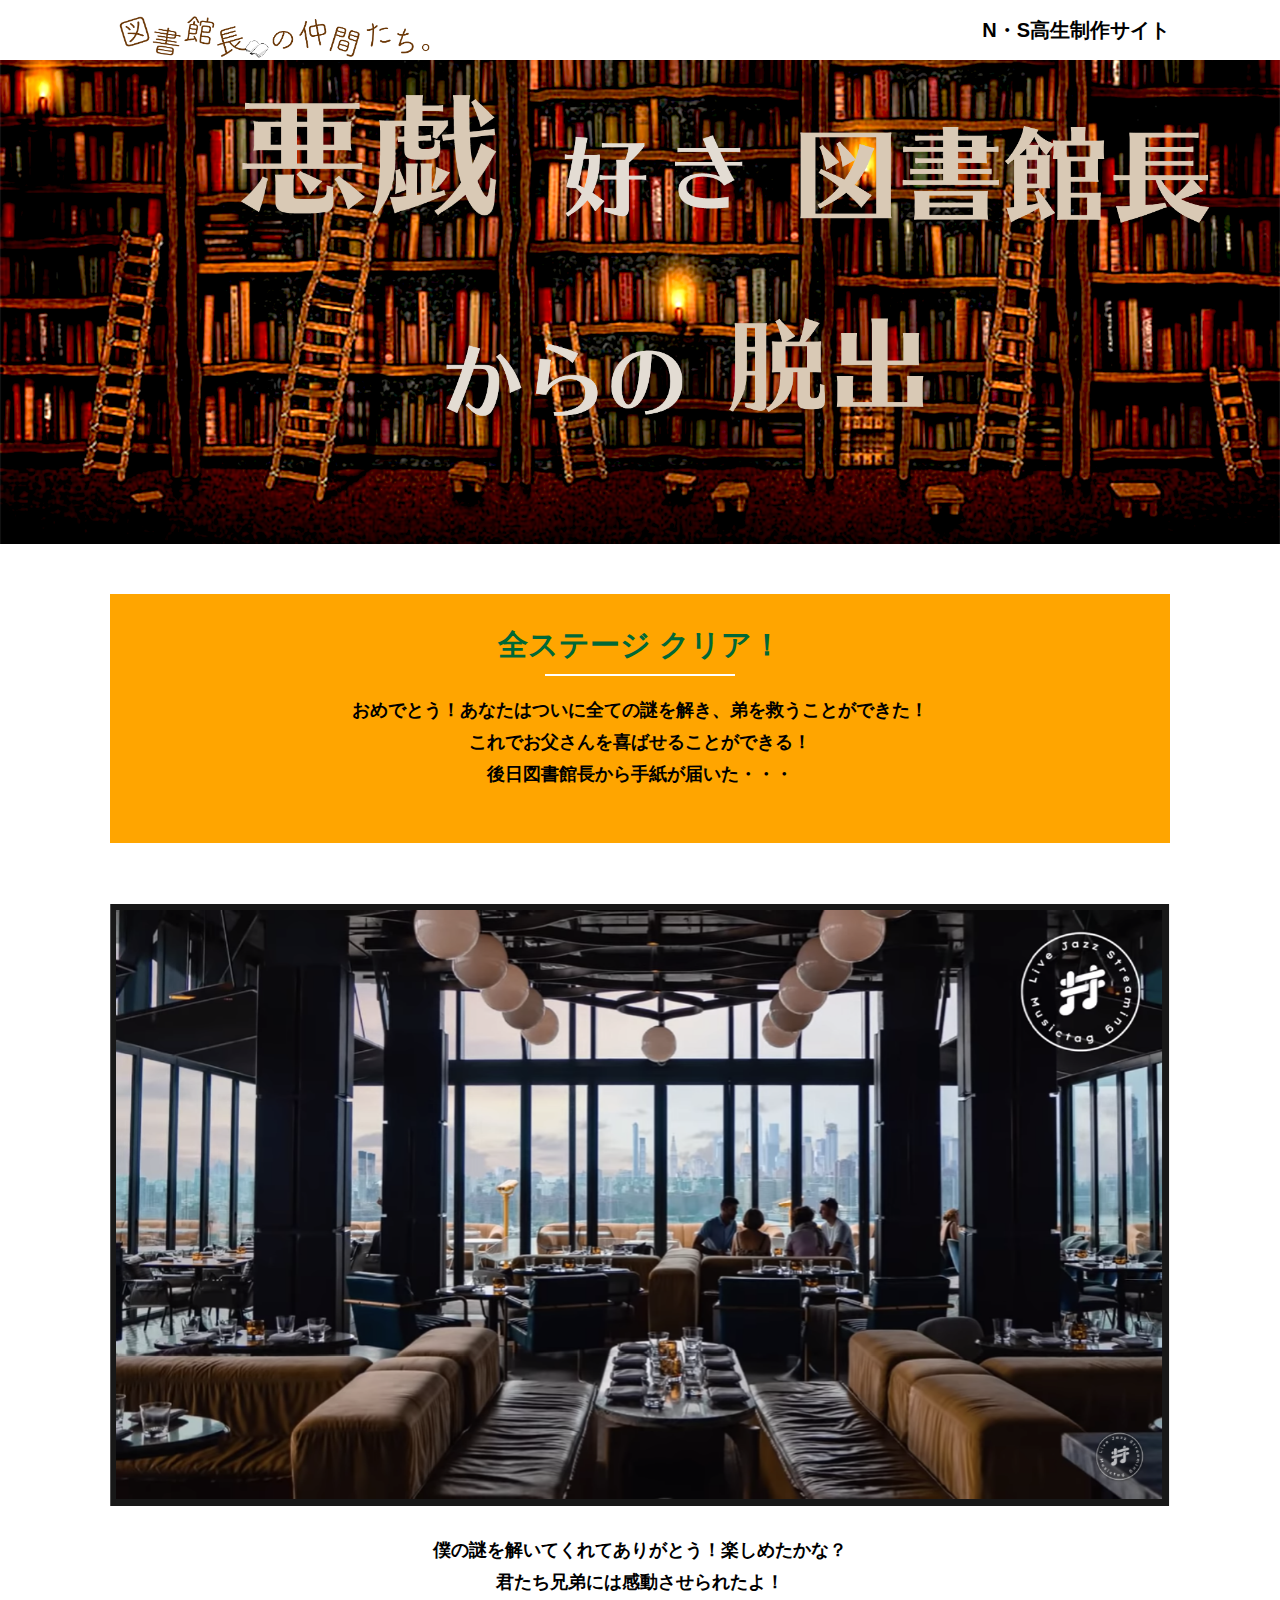
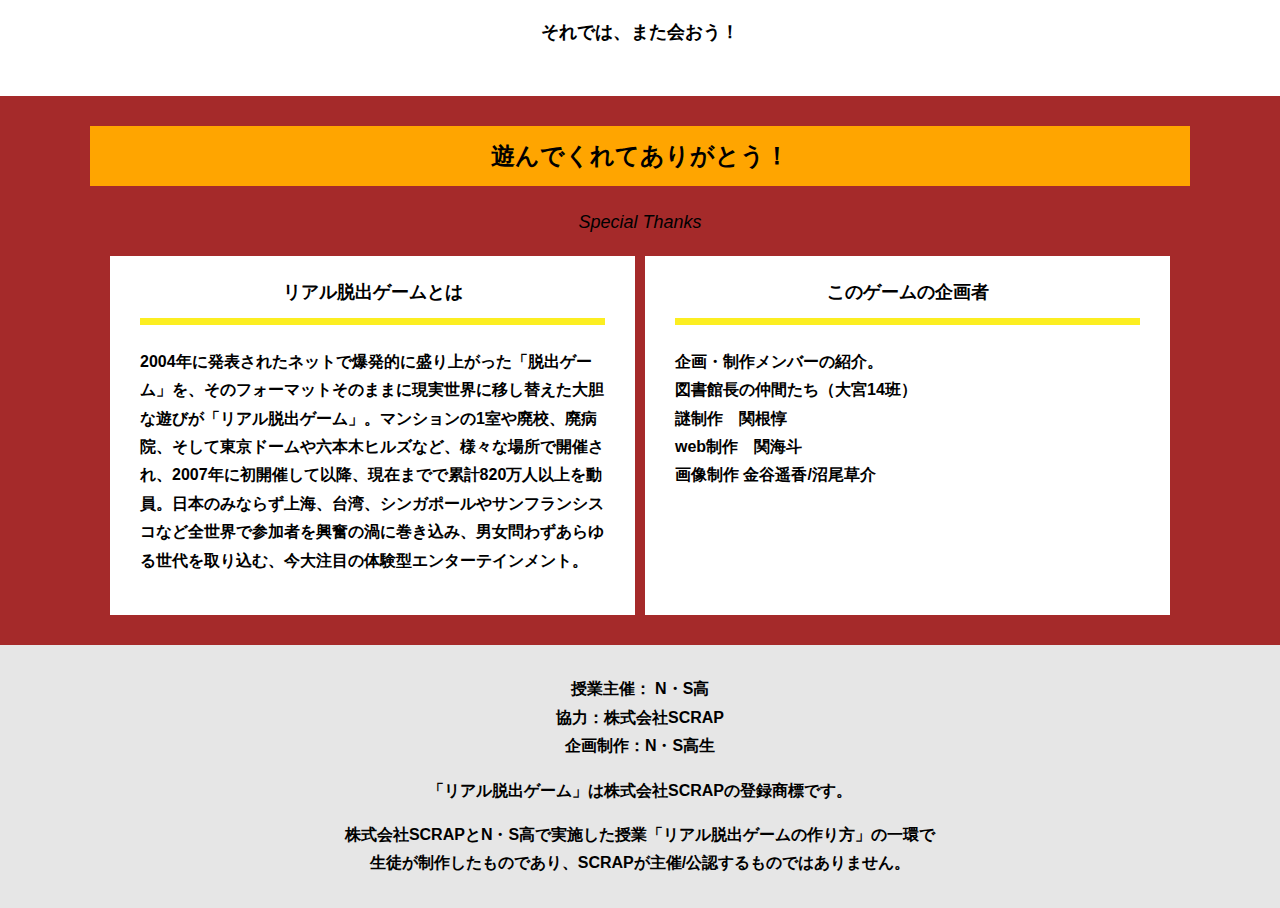
==== final.html @ f9294e4d "Add files via upload" ====
<!DOCTYPE html>
<html lang="ja">
<head>
  <meta charset="UTF-8">
  <meta http-equiv="X-UA-Compatible" content="IE=edge">
  <meta name="viewport" content="width=device-width, initial-scale=1.0">
  <title>悪戯好き図書館長からの脱出 │ Project N</title>
  <link rel="stylesheet" href="assets/css/normalize.css">
  <link rel="stylesheet" href="assets/css/style.css">
</head>
<body>
  <header class="header">
    <div class="container">
      <div class="header__logo"><img src="assets/images/チーム名3.png" alt="チームロゴ"></div>
      <div class="header__name">N・S高生制作サイト</div>
    </div>
  </header>
  <main class="main final-page">
    <!-- タイトルエリア　ここから -->
    <h1 class="main-title"><img src="assets/images/OEG差し込み画.png" alt="封鎖された家庭科室からの脱出"></h1>
    <!-- タイトルエリア　ここまで -->
    <section class="section">
      <div class="container">
        <div class="box bg-color--subcolor">
          <h2 class="section-title--border">全ステージ クリア！</h2>
          <p class="text-center">おめでとう！あなたはついに全ての謎を解き、弟を救うことができた！<br>
            これでお父さんを喜ばせることができる！<br>
            後日図書館長から手紙が届いた・・・</p>
        </div>
      </div>
    </section>
    <section class="section">
      <div class="container">
          <figure class="image__container">
             <img src="assets/images/stage.png" alt="">
          </figure>

<!--  YouTube貼り付け
            <div class="youtube__container">
              <div class="youtube">
                <iframe width="560" height="315" src="https://www.youtube.com/embed/IRyJe-0Uie0?controls=0" title="YouTube video player" frameborder="0" allow="accelerometer; autoplay; clipboard-write; encrypted-media; gyroscope; picture-in-picture" allowfullscreen></iframe>
              </div>
            </div>
Youtube貼り付けここまで-->
          
      </div>
         
        <p class="text-center">僕の謎を解いてくれてありがとう！楽しめたかな？<br>
        君たち兄弟には感動させられたよ！</p>
        <p class="text-center">それでは、また会おう！</p>
      </div>
    </section>
    <section class="section bg-color--keycolor">
      <div class="container">
        <h2 class="section-title">遊んでくれてありがとう！</h2>
        <p class="font-eng text-center">Special Thanks</p>
        <div class="row">
          <div class="column">
            <div class="card">
              <h3 class="card__title">リアル脱出ゲームとは</h3>
              <p class="card__content">2004年に発表されたネットで爆発的に盛り上がった「脱出ゲーム」を、そのフォーマットそのままに現実世界に移し替えた大胆な遊びが「リアル脱出ゲーム」。マンションの1室や廃校、廃病院、そして東京ドームや六本木ヒルズなど、様々な場所で開催され、2007年に初開催して以降、現在までで累計820万人以上を動員。日本のみならず上海、台湾、シンガポールやサンフランシスコなど全世界で参加者を興奮の渦に巻き込み、男女問わずあらゆる世代を取り込む、今大注目の体験型エンターテインメント。</p>
            </div>
          </div>
          <div class="column">
            <div class="card">
              <h3 class="card__title">このゲームの企画者</h3>
              <p class="card__content">企画・制作メンバーの紹介。<br>
                図書館長の仲間たち（大宮14班）<br>
                謎制作　関根惇<br>
                web制作　関海斗<br>
                画像制作 金谷遥香/沼尾草介<br>
                </p>
            </div>
          </div>
        </div>
      </div>
    </section>
  </main>
  <footer class="footer section bg-color--gray">
    <div class="container">
        <p class="text-center">授業主催： N・S高<br>協力：株式会社SCRAP<br>企画制作：N・S高生</p>
        <p class="text-center">「リアル脱出ゲーム」は株式会社SCRAPの登録商標です。</p>
        <p class="text-center">株式会社SCRAPとN・S高で実施した授業「リアル脱出ゲームの作り方」の一環で<br>生徒が制作したものであり、SCRAPが主催/公認するものではありません。</p>
    </div>
  </footer>
</body>
</html>
---- assets/css/style.css ----
@charset "UTF-8";
/****************************
 * 共通CSSのテンプレートです。
*****************************/
*,
*::before,
*::after {
  -webkit-box-sizing: border-box;
          box-sizing: border-box;
}

html {
  font-size: 18px;
  -webkit-box-sizing: border-box;
          box-sizing: border-box;
}

body {
  overflow-x: hidden;
  font-family: "游ゴシック体", "Yu Gothic", YuGothic, "ヒラギノ角ゴ Pro", "Hiragino Kaku Gothic Pro", "メイリオ", "Meiryo", sans-serif;
  font-size: 18px;
  line-height: 1.77778;
  font-weight: bold;
  text-decoration: none;
  border: none;
  list-style: none;
  color: #000;
  margin: 0;
}

img {
  width: 100%;
}

figure {
  margin: 0;
}

figcaption {
  margin-top: 30px;
  font-size: 14px;
}

@media screen and (max-width: 767px) {
  figcaption {
    font-size: 13px;
  }
}

input[type=text] {
  font-size: 18px;
  border: none;
  padding: 25px 35px;
  display: block;
  margin: 0 auto;
  max-width: 580px;
  width: 100%;
}

::-webkit-input-placeholder {
  color: #999;
}

:-ms-input-placeholder {
  color: #999;
}

::-ms-input-placeholder {
  color: #999;
}

::placeholder {
  color: #999;
}

button {
  cursor: pointer;
  display: block;
  border: none;
  margin: 0 auto;
  background-color: #006837;
  color: #fff;
  width: 287px;
  height: 55px;
}

/*******************
* Layout
*******************/
.section {
  padding-top: 30px;
  padding-bottom: 30px;
}

.section--clear {
  /* ステージクリア画面 */
  position: fixed;
  display: none;
  /* 読み込み時に一瞬表示されるのを防ぐ */
  -webkit-box-pack: center;
      -ms-flex-pack: center;
          justify-content: center;
  -webkit-box-align: center;
      -ms-flex-align: center;
          align-items: center;
  top: 0;
  bottom: 0;
  left: 0;
  right: 0;
  z-index: 200;
}

.section--clear.isClear {
  display: -webkit-box;
  display: -ms-flexbox;
  display: flex;
}

.container {
  width: 1100px;
  padding-left: 20px;
  padding-right: 20px;
  margin: 0 auto;
}

@media screen and (max-width: 1100px) {
  .container {
    width: calc(100% - 40px);
  }
}

.row {
  display: -webkit-box;
  display: -ms-flexbox;
  display: flex;
  -ms-flex-line-pack: stretch;
      align-content: stretch;
  gap: 10px;
}

.row + .row {
  margin-top: 20px;
}

.column {
  width: 100%;
}

.card {
  background-color: #fff;
  margin-bottom: 20px;
  height: 100%;
}

.card__title {
  font-size: 18px;
  text-align: center;
  margin: 0;
  padding: 20px 30px;
  position: relative;
  cursor: pointer;
}

.card__content {
  -webkit-transition: all 0.3s;
  transition: all 0.3s;
  font-size: 16px;
  padding: 20px 30px;
  margin: 0;
  position: relative;
}

.card__content::before {
  display: block;
  content: '';
  width: calc(100% - 60px);
  height: 7px;
  background-color: #fcee21;
  position: absolute;
  top: -10px;
  left: 30px;
}

.hint-page .card {
  height: auto;
}

.hint-page .card__content {
  display: none;
  text-align: center;
}

.hint-page .card__arrow {
  position: absolute;
  top: calc(50% - 12px);
  right: 45px;
  -webkit-transform: rotate(90deg);
          transform: rotate(90deg);
  -webkit-transition: all 0.3s;
  transition: all 0.3s;
  fill: #009245;
  width: 12px;
  height: 24px;
}

.hint-page .card.is-open .card__content {
  display: block;
}

.hint-page .card.is-open .card__arrow {
  -webkit-transform: rotate(-90deg);
          transform: rotate(-90deg);
}

.box {
  padding: 35px 30px;
}

.youtube {
  position: relative;
  width: 100%;
  padding-top: 56.25%;
}

.youtube iframe {
  position: absolute;
  top: 0;
  left: 0;
  width: 100%;
  height: 100%;
}

.youtube__container {
  max-width: 800px;
  margin: 0 auto;
}

/*********************
* Color
*********************/
.bg-color--keycolor {
  background-color: #a52a2a  ;
}

.bg-color--subcolor {
  background-color: #ffa500;
}

.bg-color--gray {
  background-color: #e6e6e6;
}

/*********************
* title
**********************/
.main-title {
  margin: 0;
}

.sub-title {
  text-align: center;
  font-size: 18px;
  line-height: 1.66667;
}

.sub-title__bg {
  background-color: #fcee21;
  padding-left: 1rem;
  padding-right: 1rem;
}

.section-title {
  font-size: 24px;
  line-height: 1.75;
  text-align: center;
  padding: 9px 20px;
  background-color: #ffa500  ;
  margin: 0 -20px 20px -20px;
}

.section-title__stage {
  display: inline-block;
  margin-right: 2rem;
}

.section-title--keycolorlight {
  background-color: #ffa500;
}

.section-title--keycolorlight .section-title__stage {
  color: #fff;
}

.section-title--keycolor {
  background-color: #a52a2a  ;
}

.section-title--story {
  width: 330px;
  margin: 0 auto 20px;
}

.section-title--border {
  position: relative;
  font-size: 30px;
  text-align: center;
  line-height: 1.06667;
  margin: 0;
  padding-bottom: 15px;
  color: #006837;
}

.section-title--border::after {
  position: absolute;
  bottom: 0;
  left: calc(50% - 95px);
  display: block;
  content: '';
  background-color: #fff;
  height: 2.6px;
  width: 190px;
}

/******************
* text
******************/
.font-eng {
  font-style: italic;
  font-weight: normal;
}

/*************************
* Button
*************************/
.btn {
  display: block;
  text-decoration: none;
  cursor: pointer;
  background-color: #006837;
  color: #fff;
  font-size: 24px;
  line-height: 1.54167;
  text-align: center;
  padding: 11.5px;
  width: calc(100% - 40px);
  max-width: 700px;
  margin: 10px auto;
  position: relative;
}

.btn:hover {
  opacity: 0.7;
}

.btn__arrow {
  position: absolute;
  top: calc(50% - 12px);
  right: 15px;
  fill: #fff;
  width: 12px;
  height: 24px;
}

/****************
* header
*****************/
.header {
  background-color: #fff;
  height: 60px;
}

.header .container {
  display: -webkit-box;
  display: -ms-flexbox;
  display: flex;
  -webkit-box-pack: justify;
      -ms-flex-pack: justify;
          justify-content: space-between;
  -webkit-box-align: center;
      -ms-flex-align: center;
          align-items: center;
  height: 100%;
}

.header__logo {
  width: 330px;
  height: 42px;
}

.header__name {
  font-size: 20px;
  line-height: 1.1;
}

.footer {
  font-size: 16px;
}

.footer p:first-child {
  margin-top: 0;
}

.footer p:last-child {
  margin-bottom: 0;
}

/********************
* main
********************/
.story__note {
  margin: 0;
}

.story__note__outer {
  width: 860px;
  display: -webkit-box;
  display: -ms-flexbox;
  display: flex;
  padding: 20px;
  margin: 20px auto;
  -webkit-box-pack: center;
      -ms-flex-pack: center;
          justify-content: center;
}

@media screen and (max-width: 940px) {
  .story__note__outer {
    width: 100%;
  }
}

.stage-column__container + .stage-column__container {
  border-top: 2px solid #fff;
}

.answer {
  font-size: 18px;
  margin-bottom: 20px;
  line-height: 80px;
  word-spacing: 20px;
}

.err-message {
  color: #c1272d;
  font-size: 18px;
  text-align: center;
  background-color: #fff;
}

.link-hint {
  text-align: center;
  display: block;
  margin-top: 20px;
}

.clear-message {
  background-color: #ffa500;
  padding: 30px 30px 60px;
  position: relative;
}

.clear-message__title {
  position: relative;
  display: block;
  text-align: center;
  color: #006837;
  font-size: 30px;
  padding-bottom: 10px;
  margin-bottom: 35px;
}

.clear-message__title::after {
  content: '';
  position: absolute;
  display: block;
  width: 183px;
  height: 2px;
  background-color: #fff;
  bottom: 0;
  left: calc(50% - (183px/2));
}

.clear-message__content {
  text-align: center;
}

.clear-message__btn {
  position: absolute;
  bottom: -30px;
  left: calc(50% - 144px);
  width: 288px;
  margin: 0;
}

/********************
* Utility
********************/
.text-center {
  text-align: center;
}

.text-left {
  text-align: left;
}

.text-right {
  text-align: right;
}

.hidden {
  display: none;
}
/*# sourceMappingURL=style.css.map */
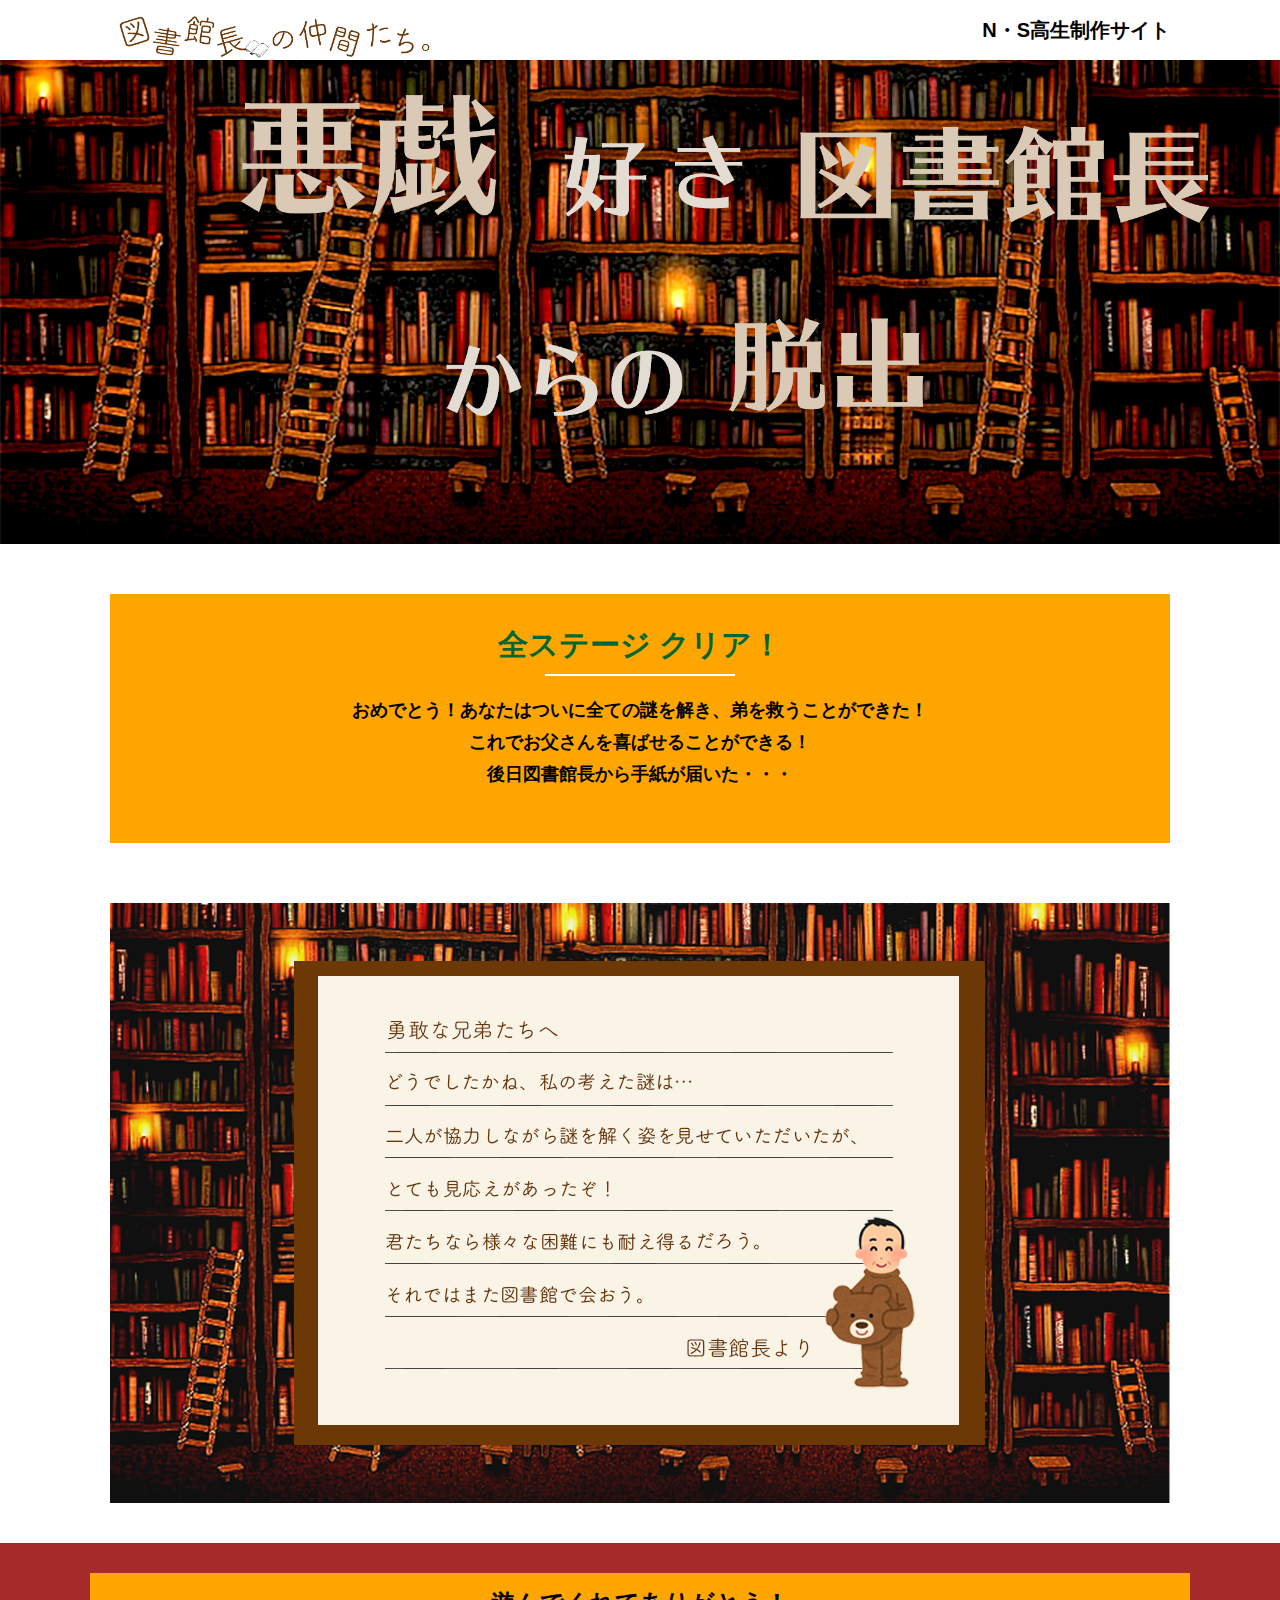
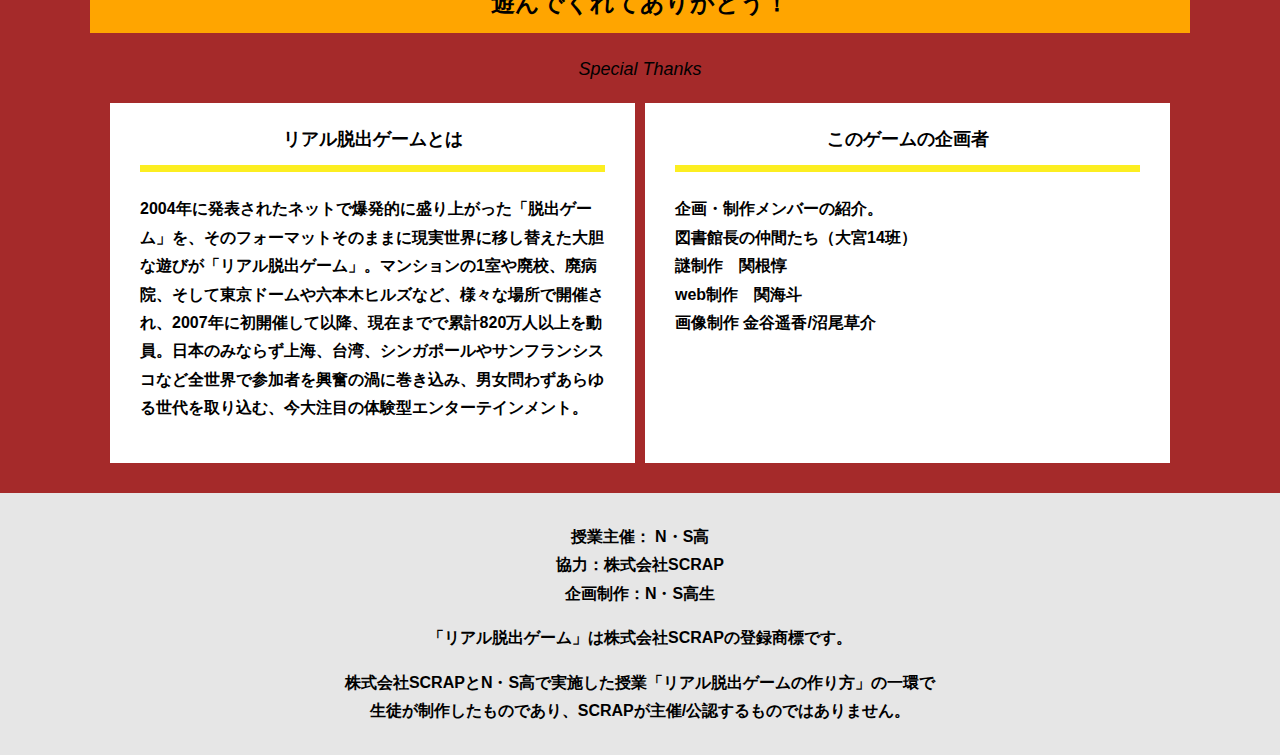
==== commit 4a6346f7: "Update final.html" ====
--- a/final.html
+++ b/final.html
@@ -32,7 +32,7 @@
     <section class="section">
       <div class="container">
           <figure class="image__container">
-             <img src="assets/images/stage.png" alt="">
+             <img src="assets/images/ラスト.png" alt="">
           </figure>
 
 <!--  YouTube貼り付け
@@ -45,9 +45,7 @@
           
       </div>
          
-        <p class="text-center">僕の謎を解いてくれてありがとう！楽しめたかな？<br>
-        君たち兄弟には感動させられたよ！</p>
-        <p class="text-center">それでは、また会おう！</p>
+        
       </div>
     </section>
     <section class="section bg-color--keycolor">
@@ -84,4 +82,4 @@
     </div>
   </footer>
 </body>
-</html>+</html>
